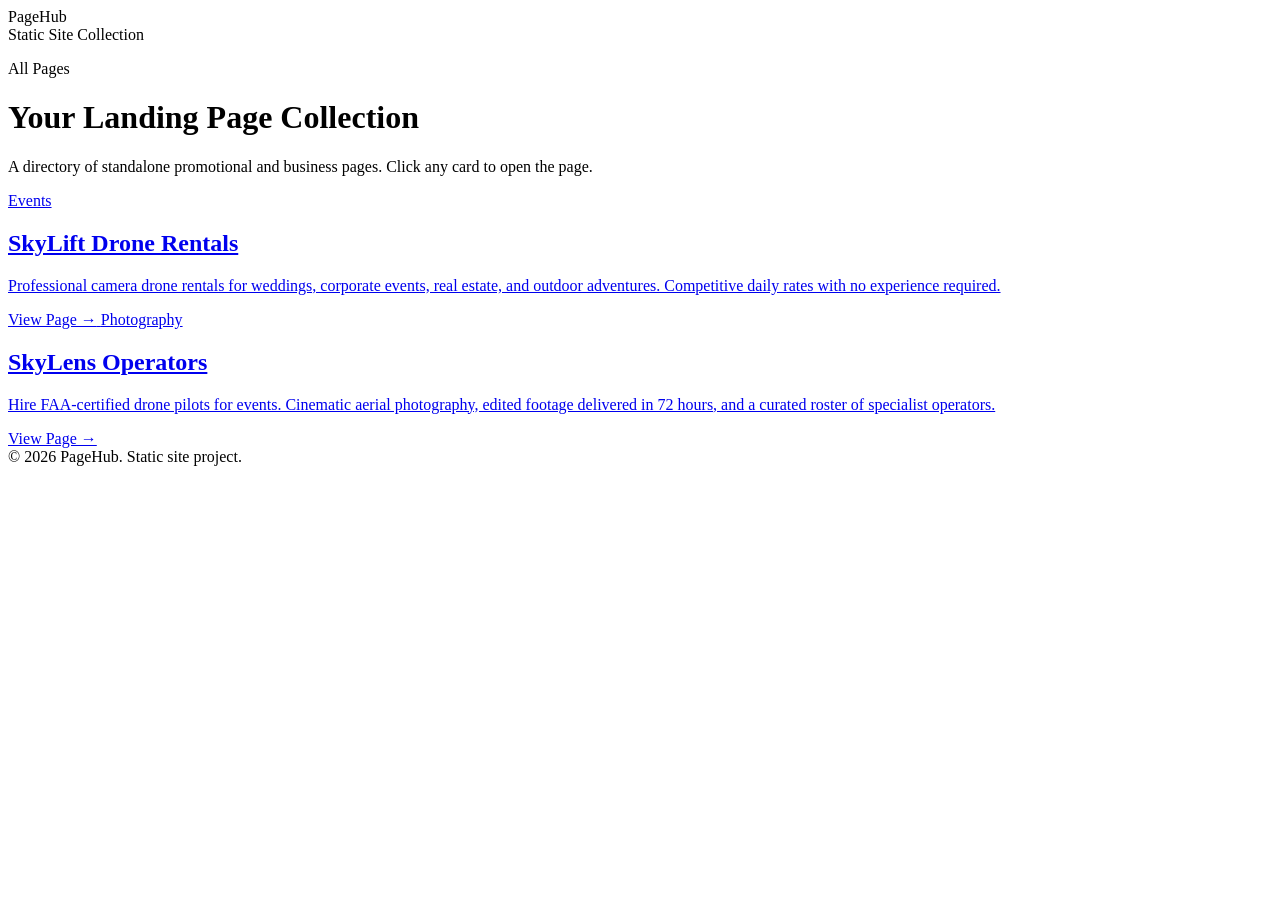
==== index.html @ 4c27b798 "Clean start" ====
<!DOCTYPE html>
<html lang="en">
<head>
  <meta charset="UTF-8" />
  <meta name="viewport" content="width=device-width, initial-scale=1.0" />
  <title>Page Hub — Static Site</title>
  <link rel="preconnect" href="https://fonts.googleapis.com" />
  <link rel="preconnect" href="https://fonts.gstatic.com" crossorigin />
  <link href="https://fonts.googleapis.com/css2?family=Syne:wght@600;700;800&family=DM+Sans:ital,wght@0,400;0,500;0,600&display=swap" rel="stylesheet" />
  <link rel="stylesheet" href="style.css" />
</head>
<body>

  <!-- HEADER -->
  <header class="hub-header">
    <div class="hub-header__logo">Page<span>Hub</span></div>
    <span class="hub-header__label">Static Site Collection</span>
  </header>

  <!-- INTRO -->
  <div class="hub-intro">
    <p class="hub-intro__eyebrow">All Pages</p>
    <h1 class="hub-intro__title">Your Landing Page Collection</h1>
    <p class="hub-intro__desc">A directory of standalone promotional and business pages. Click any card to open the page.</p>
  </div>

  <!-- CARD GRID -->
  <main class="card-grid">

    <!-- CARD: drone-rentals -->
    <a href="pages/drone-rentals/index.html" class="card">
      <span class="card__badge">Events</span>
      <h2 class="card__title">SkyLift Drone Rentals</h2>
      <p class="card__desc">Professional camera drone rentals for weddings, corporate events, real estate, and outdoor adventures. Competitive daily rates with no experience required.</p>
      <span class="card__cta">View Page →</span>
    </a>
    <!-- END CARD: drone-rentals -->

    <!-- CARD: hire-pilots -->
    <a href="pages/hire-pilots/index.html" class="card">
      <span class="card__badge">Photography</span>
      <h2 class="card__title">SkyLens Operators</h2>
      <p class="card__desc">Hire FAA-certified drone pilots for events. Cinematic aerial photography, edited footage delivered in 72 hours, and a curated roster of specialist operators.</p>
      <span class="card__cta">View Page →</span>
    </a>
    <!-- END CARD: hire-pilots -->

  </main>

  <!-- FOOTER -->
  <footer class="hub-footer">
    <span class="hub-footer__copy">© 2026 PageHub. Static site project.</span>
  </footer>

</body>
</html>
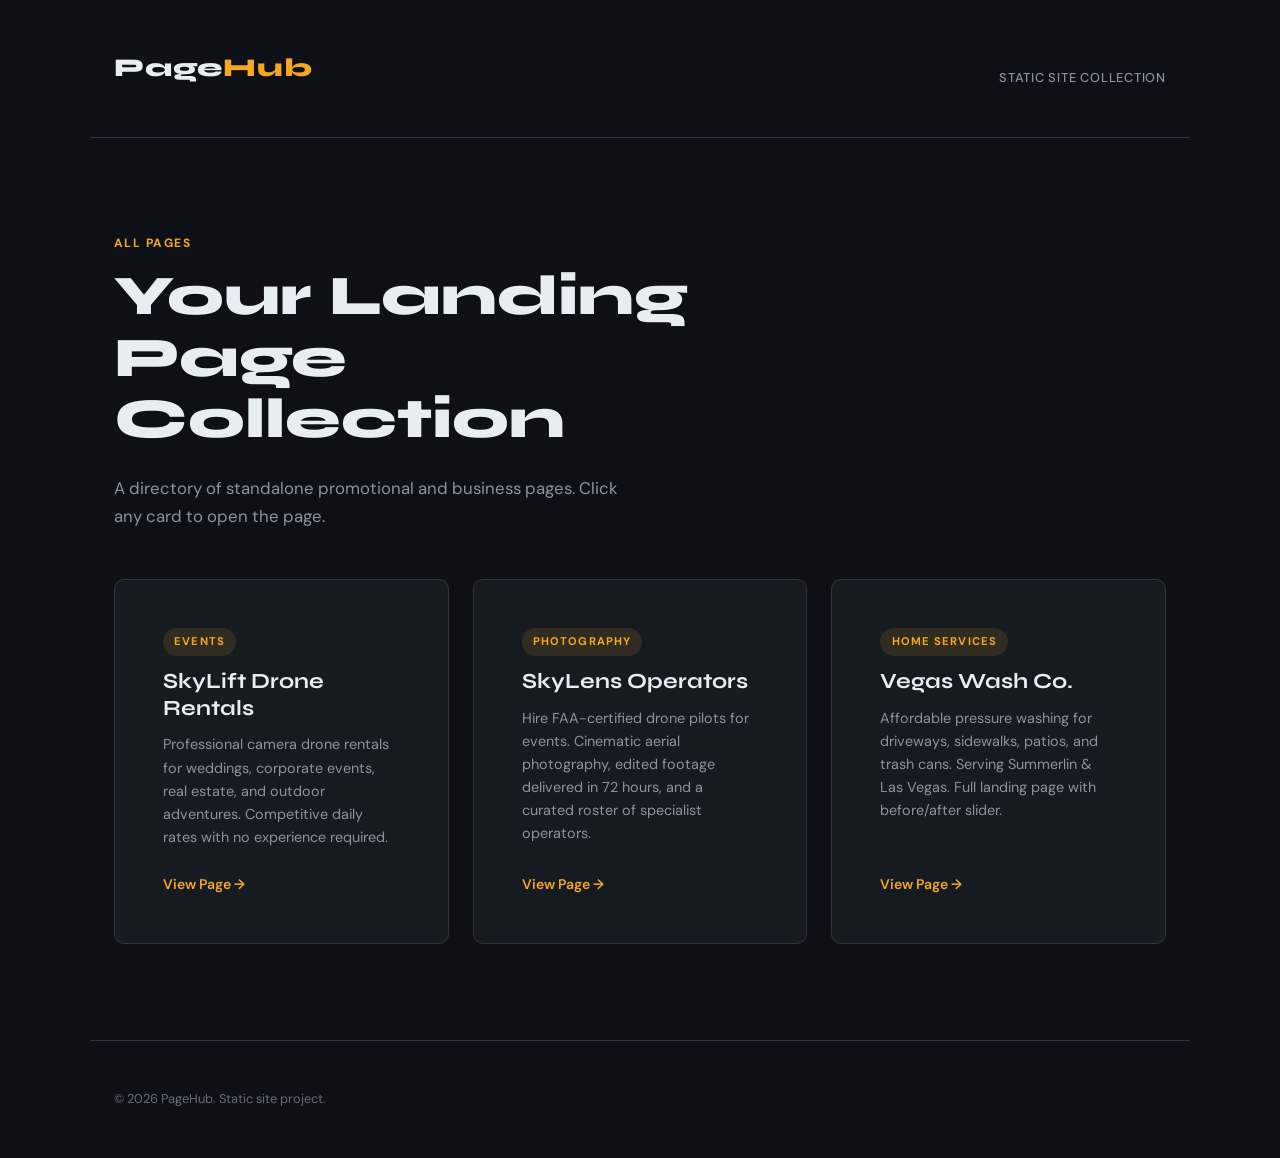
==== commit b01d2590: "Add Vegas Wash Co. landing page with real photos Full pressure washing landing page with before/afte" ====
--- a/index.html
+++ b/index.html
@@ -45,6 +45,15 @@
     </a>
     <!-- END CARD: hire-pilots -->
 
+    <!-- CARD: vegas-wash-co -->
+    <a href="pages/vegas-wash-co/index.html" class="card">
+      <span class="card__badge">Home Services</span>
+      <h2 class="card__title">Vegas Wash Co.</h2>
+      <p class="card__desc">Affordable pressure washing for driveways, sidewalks, patios, and trash cans. Serving Summerlin &amp; Las Vegas. Full landing page with before/after slider.</p>
+      <span class="card__cta">View Page →</span>
+    </a>
+    <!-- END CARD: vegas-wash-co -->
+
   </main>
 
   <!-- FOOTER -->
--- a/style.css
+++ b/style.css
@@ -0,0 +1,212 @@
+/* Root Hub — CSS Reset & Tokens */
+
+*, *::before, *::after {
+  box-sizing: border-box;
+  margin: 0;
+  padding: 0;
+}
+
+:root {
+  --color-bg: #0d1117;
+  --color-surface: #161b22;
+  --color-surface-2: #1c2330;
+  --color-border: #30363d;
+  --color-text: #e6edf3;
+  --color-muted: #8b949e;
+  --color-accent: #f5a623;
+  --color-accent-dim: rgba(245, 166, 35, 0.12);
+  --font-display: 'Syne', Georgia, serif;
+  --font-body: 'DM Sans', system-ui, sans-serif;
+  --space-sm: 0.75rem;
+  --space-md: 1.5rem;
+  --space-lg: 3rem;
+  --space-xl: 6rem;
+  --radius: 10px;
+  --transition: 0.2s ease;
+}
+
+html {
+  font-size: 16px;
+  scroll-behavior: smooth;
+}
+
+body {
+  background: var(--color-bg);
+  color: var(--color-text);
+  font-family: var(--font-body);
+  line-height: 1.6;
+  min-height: 100vh;
+}
+
+img { max-width: 100%; height: auto; display: block; }
+a { color: inherit; text-decoration: none; }
+
+/* === HUB HEADER === */
+.hub-header {
+  border-bottom: 1px solid var(--color-border);
+  padding: var(--space-lg) var(--space-md);
+  max-width: 1100px;
+  margin: 0 auto;
+  display: flex;
+  align-items: flex-end;
+  justify-content: space-between;
+  flex-wrap: wrap;
+  gap: var(--space-sm);
+}
+
+.hub-header__logo {
+  font-family: var(--font-display);
+  font-size: 1.6rem;
+  font-weight: 800;
+  letter-spacing: 0.03em;
+  color: var(--color-text);
+}
+
+.hub-header__logo span {
+  color: var(--color-accent);
+}
+
+.hub-header__label {
+  font-size: 0.8rem;
+  color: var(--color-muted);
+  font-weight: 500;
+  letter-spacing: 0.06em;
+  text-transform: uppercase;
+}
+
+/* === HUB INTRO === */
+.hub-intro {
+  max-width: 1100px;
+  margin: 0 auto;
+  padding: var(--space-xl) var(--space-md) var(--space-lg);
+}
+
+.hub-intro__eyebrow {
+  font-size: 0.75rem;
+  font-weight: 700;
+  text-transform: uppercase;
+  letter-spacing: 0.12em;
+  color: var(--color-accent);
+  margin-bottom: var(--space-sm);
+}
+
+.hub-intro__title {
+  font-family: var(--font-display);
+  font-size: clamp(2rem, 5vw, 3.5rem);
+  font-weight: 800;
+  line-height: 1.1;
+  color: var(--color-text);
+  max-width: 640px;
+}
+
+.hub-intro__desc {
+  margin-top: var(--space-md);
+  color: var(--color-muted);
+  max-width: 520px;
+  font-size: 1.05rem;
+  line-height: 1.7;
+}
+
+/* === CARD GRID === */
+.card-grid {
+  max-width: 1100px;
+  margin: 0 auto;
+  padding: 0 var(--space-md) var(--space-xl);
+  display: grid;
+  grid-template-columns: 1fr;
+  gap: var(--space-md);
+}
+
+@media (min-width: 640px) {
+  .card-grid { grid-template-columns: repeat(2, 1fr); }
+}
+
+@media (min-width: 1024px) {
+  .card-grid { grid-template-columns: repeat(3, 1fr); }
+}
+
+/* === CARD === */
+.card {
+  display: flex;
+  flex-direction: column;
+  gap: var(--space-sm);
+  background: var(--color-surface);
+  border: 1px solid var(--color-border);
+  border-radius: var(--radius);
+  padding: var(--space-lg);
+  cursor: pointer;
+  transition: border-color var(--transition), transform var(--transition), box-shadow var(--transition);
+}
+
+.card:hover {
+  border-color: var(--color-accent);
+  transform: translateY(-4px);
+  box-shadow: 0 12px 40px rgba(245, 166, 35, 0.1);
+}
+
+.card__badge {
+  display: inline-block;
+  background: var(--color-accent-dim);
+  color: var(--color-accent);
+  font-size: 0.7rem;
+  font-weight: 700;
+  letter-spacing: 0.1em;
+  text-transform: uppercase;
+  padding: 0.3rem 0.7rem;
+  border-radius: 100px;
+  align-self: flex-start;
+}
+
+.card__title {
+  font-family: var(--font-display);
+  font-size: 1.35rem;
+  font-weight: 700;
+  color: var(--color-text);
+  line-height: 1.25;
+}
+
+.card__desc {
+  font-size: 0.9rem;
+  color: var(--color-muted);
+  line-height: 1.6;
+  flex: 1;
+}
+
+.card__cta {
+  font-size: 0.875rem;
+  font-weight: 600;
+  color: var(--color-accent);
+  margin-top: var(--space-sm);
+  transition: gap var(--transition);
+}
+
+.card:hover .card__cta {
+  letter-spacing: 0.01em;
+}
+
+/* === HUB FOOTER === */
+.hub-footer {
+  border-top: 1px solid var(--color-border);
+  padding: var(--space-lg) var(--space-md);
+  max-width: 1100px;
+  margin: 0 auto;
+  display: flex;
+  align-items: center;
+  justify-content: space-between;
+  flex-wrap: wrap;
+  gap: var(--space-sm);
+}
+
+.hub-footer__copy {
+  font-size: 0.8rem;
+  color: var(--color-muted);
+  opacity: 0.7;
+}
+
+/* === REDUCED MOTION === */
+@media (prefers-reduced-motion: reduce) {
+  *, *::before, *::after {
+    animation-duration: 0.01ms !important;
+    transition-duration: 0.01ms !important;
+  }
+}
